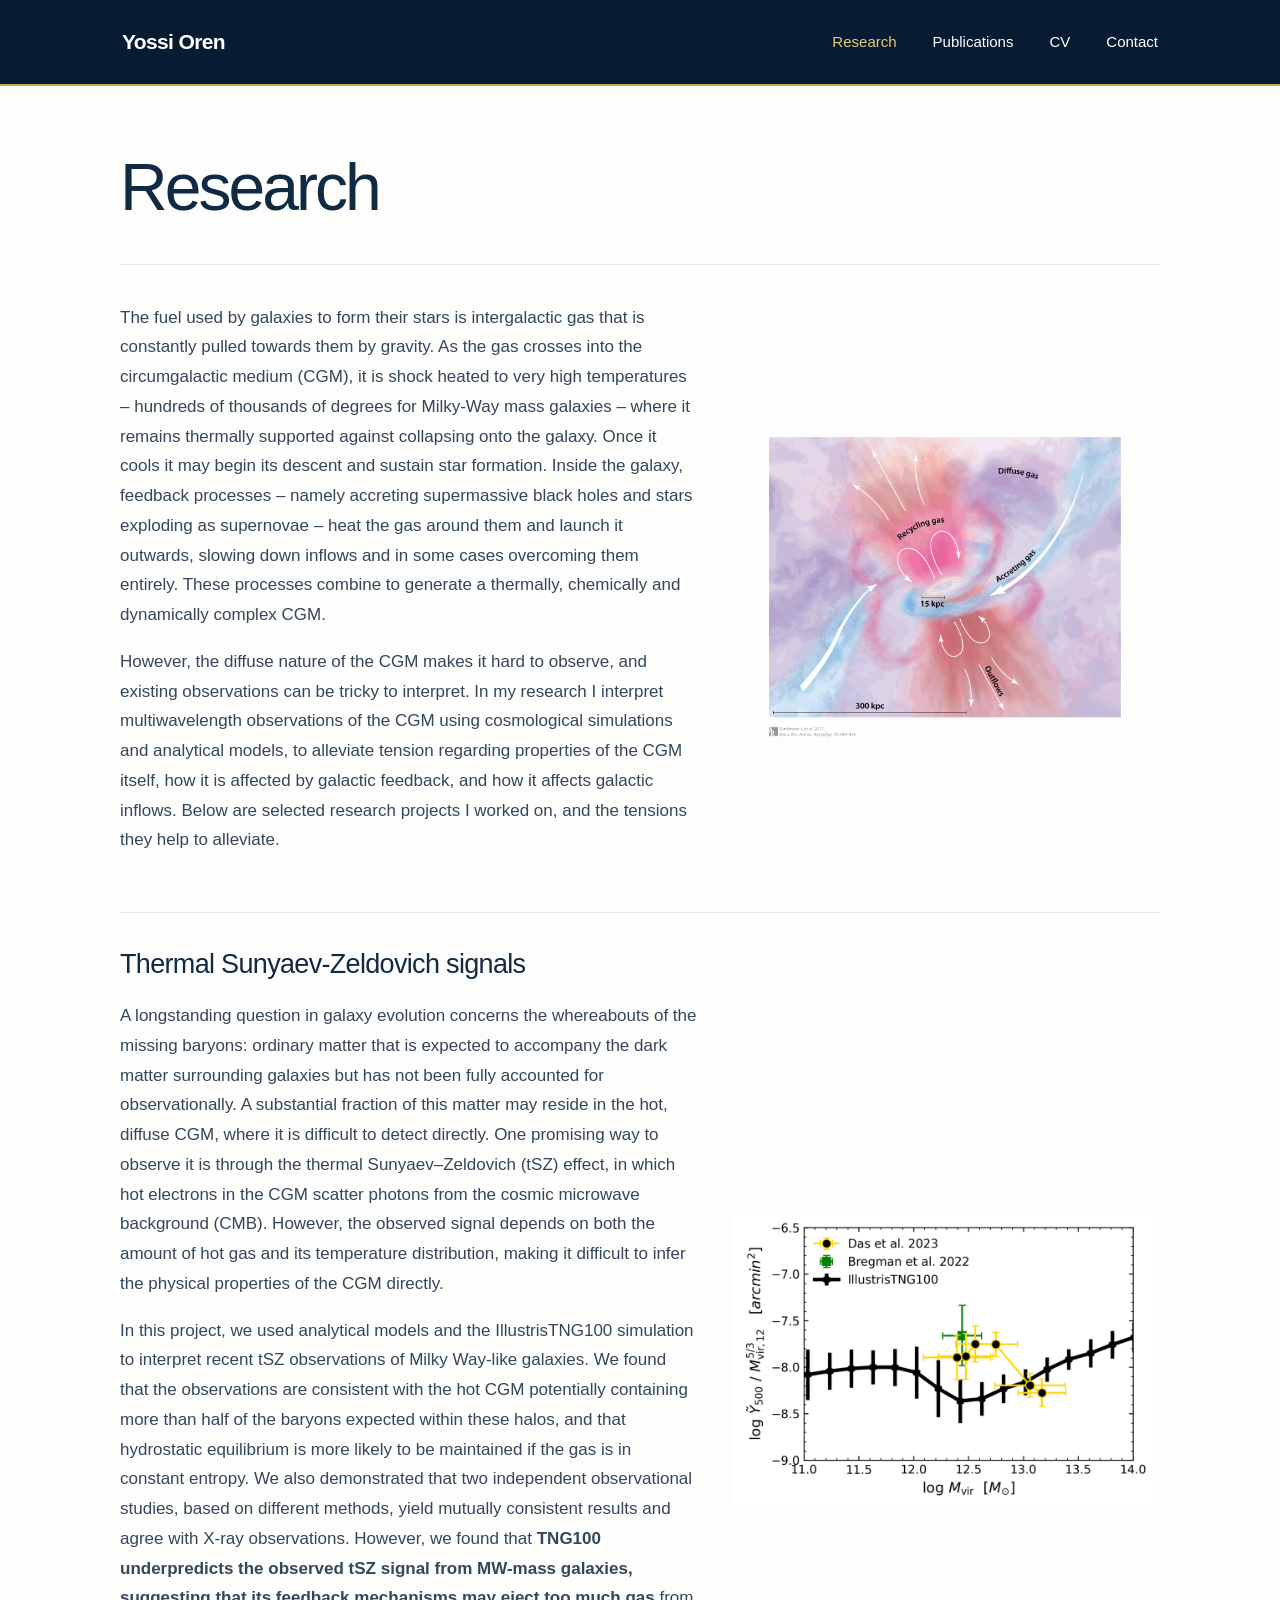
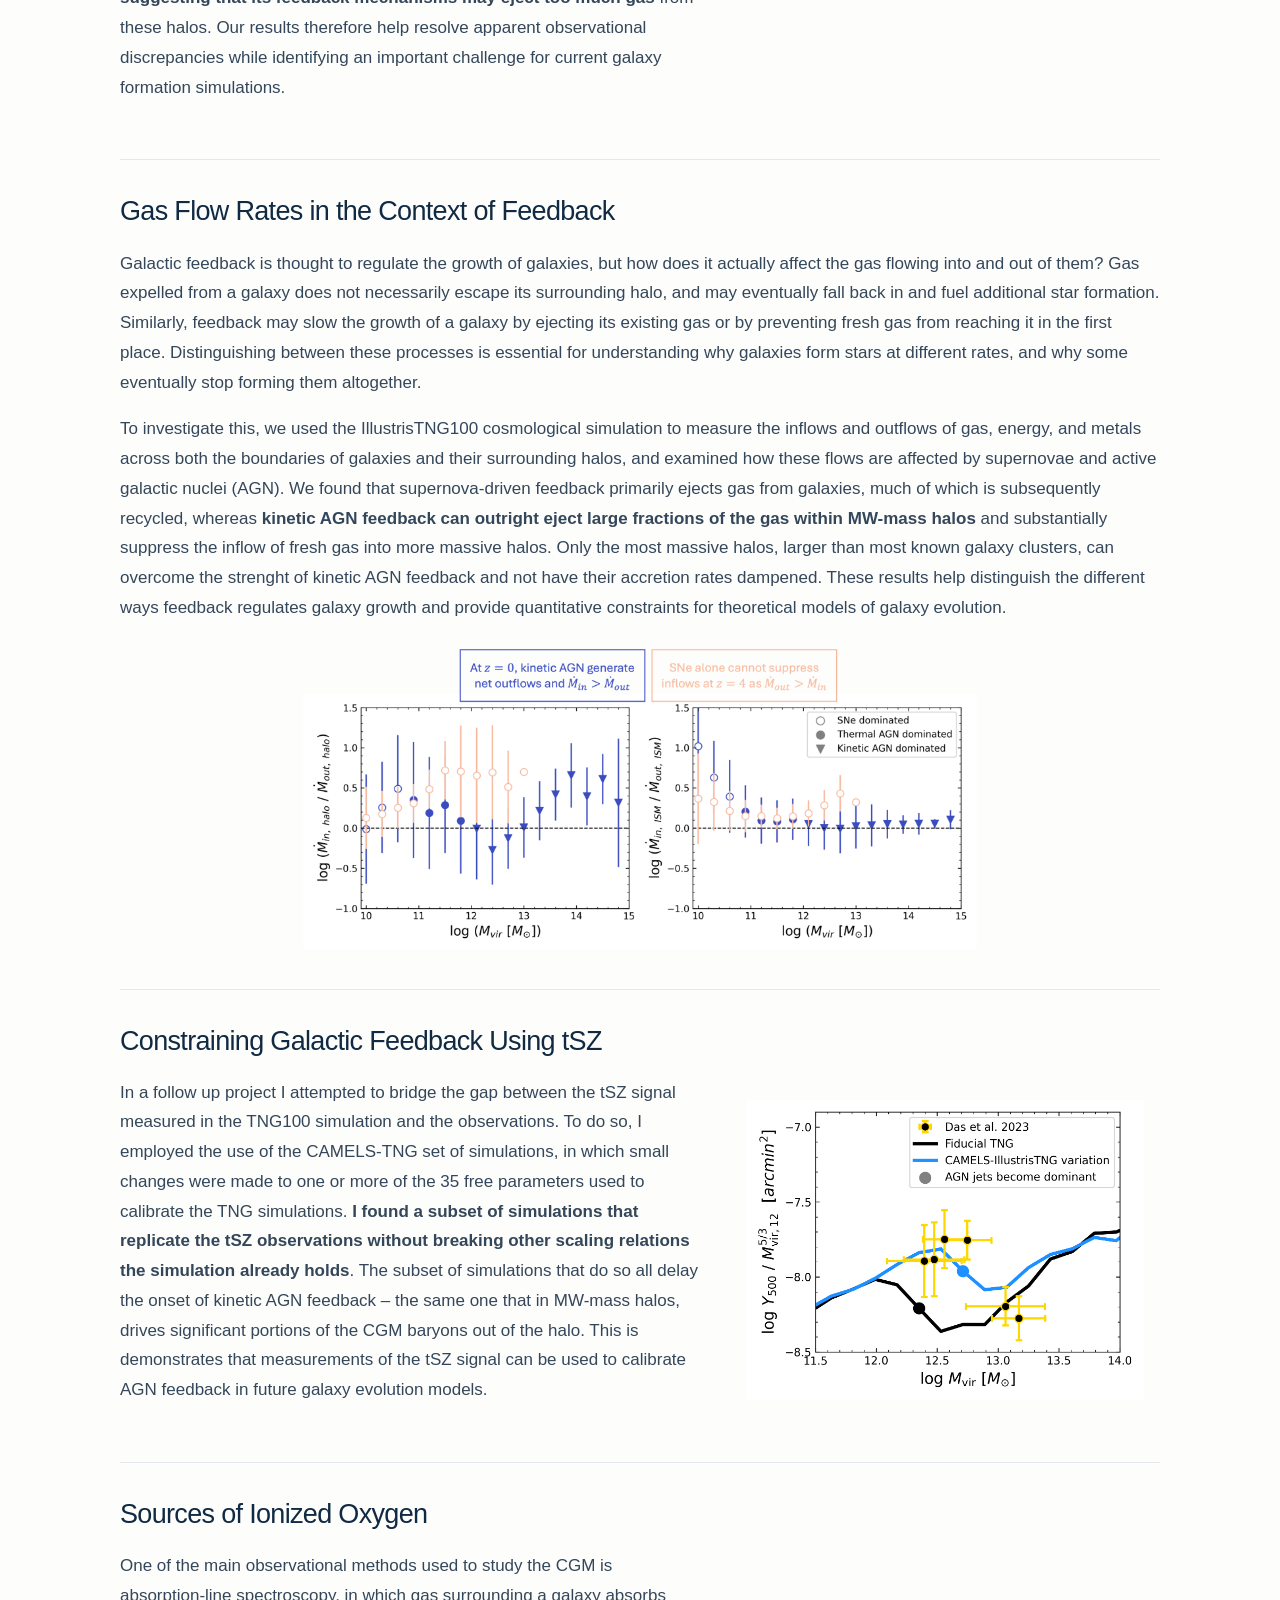
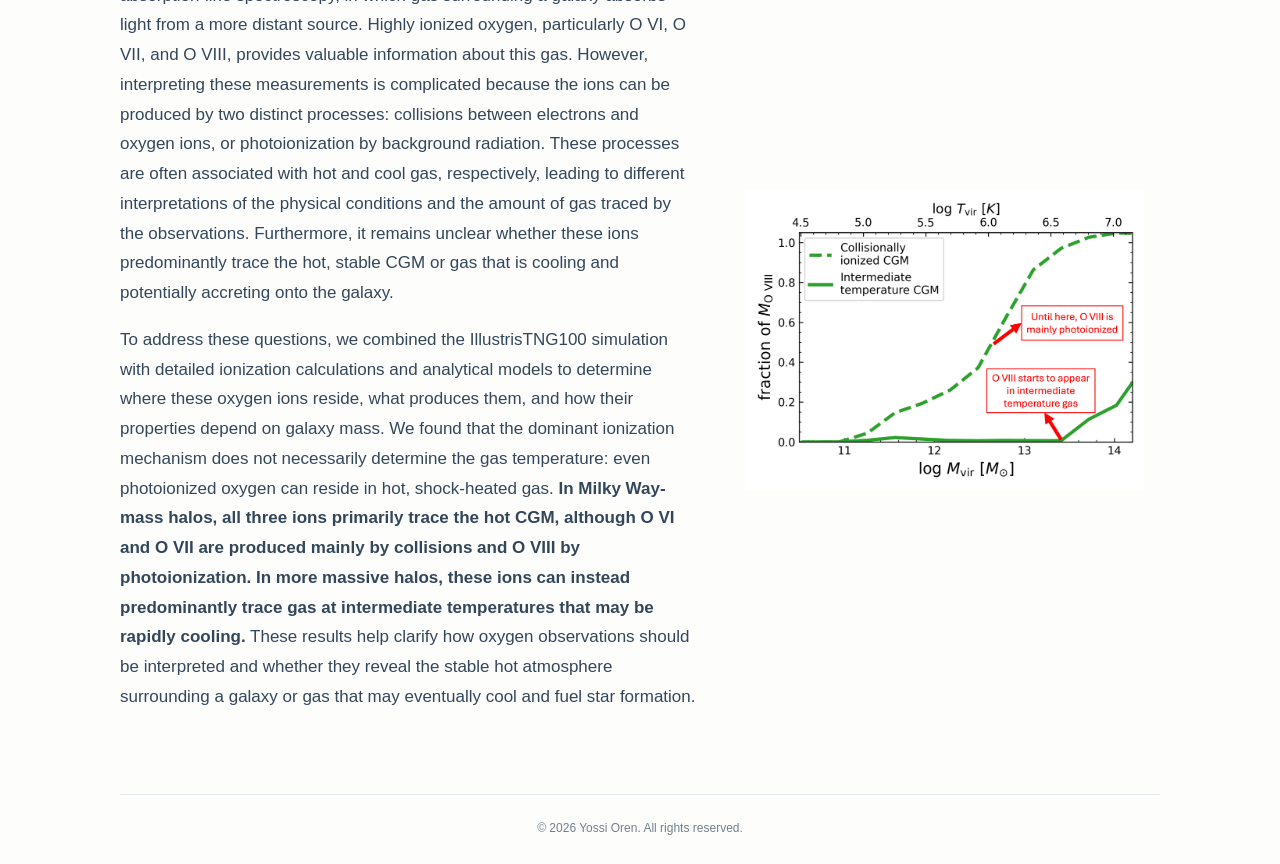
==== research.html @ 80501cc5 "Add files via upload" ====
<!DOCTYPE html>
<html lang="en">
<head>
  <meta charset="UTF-8" />
  <meta name="viewport" content="width=device-width, initial-scale=1.0" />
  <title>Research | Yossi Oren</title>
  <meta name="description" content="Yossi Oren, PhD researcher in astrophysics at Tel Aviv University. Research on the circumgalactic medium and galaxy evolution." />
  <meta name="theme-color" content="#071c32" />
  <link rel="stylesheet" href="style.css" />
</head>
<body class="research-page">
  <a class="skip-link" href="#main">Skip to content</a>
  <header class="site-header">
    <nav class="navigation" aria-label="Main navigation">
      <a class="home-link" href="index.html">Yossi Oren</a>
      <div class="nav-links">
        <a href="research.html" aria-current="page">Research</a>
        <a href="publications.html">Publications</a>
        <a href="assets/cv.pdf" target="_blank" rel="noopener noreferrer">CV</a>
        <a class="contact-link" href="mailto:orenyossi01@gmail.com">Contact</a>
      </div>
    </nav>
  </header>
  <main id="main" class="page-content">
    <div class="research-heading">
      <div><h1>Research</h1></div>
    </div>
    <div class="research-sections research-projects">
      <div class="research-introduction">
        <div class="research-layout">
          <div class="research-copy">
            <p>The fuel used by galaxies to form their stars is intergalactic gas that is constantly pulled towards them by gravity. As the gas crosses into the circumgalactic medium (CGM), it is shock heated to very high temperatures – hundreds of thousands of degrees for Milky-Way mass galaxies – where it remains thermally supported against collapsing onto the galaxy. Once it cools it may begin its descent and sustain star formation. Inside the galaxy, feedback processes – namely accreting supermassive black holes and stars exploding as supernovae – heat the gas around them and launch it outwards, slowing down inflows and in some cases overcoming them entirely. These processes combine to generate a thermally, chemically and dynamically complex CGM. </p>
            <p>However, the diffuse nature of the CGM makes it hard to observe, and existing observations can be tricky to interpret. In my research I interpret multiwavelength observations of the CGM using cosmological simulations and analytical models, to alleviate tension regarding properties of the CGM itself, how it is affected by galactic feedback, and how it affects galactic inflows. Below are selected research projects I worked on, and the tensions they help to alleviate.</p>
          </div>
          <figure class="research-figure">
            <a href="assets/research0.gif" target="_blank" rel="noopener" aria-label="Open figure at full size">
              <img src="assets/research0.gif" alt="Diagram of gas accretion, recycling, and outflows around a galaxy." width="2048" height="1748" loading="lazy">
            </a>
          </figure>
        </div>
      </div>
      <section class="research-project">
        <h2>Thermal Sunyaev-Zeldovich signals</h2>
        <div class="research-layout">
          <div class="research-copy">
            <p>A longstanding question in galaxy evolution concerns the whereabouts of the missing baryons: ordinary matter that is expected to accompany the dark matter surrounding galaxies but has not been fully accounted for observationally. A substantial fraction of this matter may reside in the hot, diffuse CGM, where it is difficult to detect directly. One promising way to observe it is through the thermal Sunyaev–Zeldovich (tSZ) effect, in which hot electrons in the CGM scatter photons from the cosmic microwave background (CMB). However, the observed signal depends on both the amount of hot gas and its temperature distribution, making it difficult to infer the physical properties of the CGM directly.</p>
            <p>In this project, we used analytical models and the IllustrisTNG100 simulation to interpret recent tSZ observations of Milky Way-like galaxies. We found that the observations are consistent with the hot CGM potentially containing more than half of the baryons expected within these halos, and that hydrostatic equilibrium is more likely to be maintained if the gas is in constant entropy. We also demonstrated that two independent observational studies, based on different methods, yield mutually consistent results and agree with X-ray observations. However, we found that <strong>TNG100 underpredicts the observed tSZ signal from MW-mass galaxies, suggesting that its feedback mechanisms may eject too much gas</strong> from these halos. Our results therefore help resolve apparent observational discrepancies while identifying an important challenge for current galaxy formation simulations.</p>
          </div>
          <figure class="research-figure">
            <a href="assets/research1.png" target="_blank" rel="noopener" aria-label="Open figure at full size">
              <img src="assets/research1.png" alt="Normalized thermal Sunyaev–Zeldovich signal versus halo mass, comparing observations with IllustrisTNG100." width="2048" height="1433" loading="lazy">
            </a>
          </figure>
        </div>
      </section>
      <section class="research-project figure-below">
        <h2>Gas Flow Rates in the Context of Feedback</h2>
        <div class="research-layout">
          <div class="research-copy">
            <p>Galactic feedback is thought to regulate the growth of galaxies, but how does it actually affect the gas flowing into and out of them? Gas expelled from a galaxy does not necessarily escape its surrounding halo, and may eventually fall back in and fuel additional star formation. Similarly, feedback may slow the growth of a galaxy by ejecting its existing gas or by preventing fresh gas from reaching it in the first place. Distinguishing between these processes is essential for understanding why galaxies form stars at different rates, and why some eventually stop forming them altogether.</p>
            <p>To investigate this, we used the IllustrisTNG100 cosmological simulation to measure the inflows and outflows of gas, energy, and metals across both the boundaries of galaxies and their surrounding halos, and examined how these flows are affected by supernovae and active galactic nuclei (AGN). We found that supernova-driven feedback primarily ejects gas from galaxies, much of which is subsequently recycled, whereas <strong>kinetic AGN feedback can</strong><strong> outright eject large fractions of the gas within MW-mass halos</strong> and substantially suppress the inflow of fresh gas into more massive halos. Only the most massive halos, larger than most known galaxy clusters, can overcome the strenght of kinetic AGN feedback and not have their accretion rates dampened. These results help distinguish the different ways feedback regulates galaxy growth and provide quantitative constraints for theoretical models of galaxy evolution. </p>
          </div>
          <figure class="research-figure">
            <a href="assets/research2.png" target="_blank" rel="noopener" aria-label="Open figure at full size">
              <img src="assets/research2.png" alt="Ratios of inflow and outflow rates across halo and galaxy boundaries under different feedback mechanisms." width="2048" height="912" loading="lazy">
            </a>
          </figure>
        </div>
      </section>
      <section class="research-project">
        <h2>Constraining Galactic Feedback Using tSZ</h2>
        <div class="research-layout">
          <div class="research-copy">
            <p>In a follow up project I attempted to bridge the gap between the tSZ signal measured in the TNG100 simulation and the observations. To do so, I employed the use of the CAMELS-TNG set of simulations, in which small changes were made to one or more of the 35 free parameters used to calibrate the TNG simulations. <strong>I found a subset of simulations that replicate the tSZ observations without breaking other scaling relations the simulation already holds</strong>. The subset of simulations that do so all delay the onset of kinetic AGN feedback – the same one that in MW-mass halos, drives significant portions of the CGM baryons out of the halo. This is demonstrates that measurements of the tSZ signal can be used to calibrate AGN feedback in future galaxy evolution models. </p>
          </div>
          <figure class="research-figure">
            <a href="assets/research3.png" target="_blank" rel="noopener" aria-label="Open figure at full size">
              <img src="assets/research3.png" alt="Thermal Sunyaev–Zeldovich observations compared with fiducial TNG and a CAMELS variation." width="1500" height="1131" loading="lazy">
            </a>
          </figure>
        </div>
      </section>
      <section class="research-project">
        <h2>Sources of Ionized Oxygen</h2>
        <div class="research-layout">
          <div class="research-copy">
            <p>One of the main observational methods used to study the CGM is absorption-line spectroscopy, in which gas surrounding a galaxy absorbs light from a more distant source. Highly ionized oxygen, particularly O VI, O VII, and O VIII, provides valuable information about this gas. However, interpreting these measurements is complicated because the ions can be produced by two distinct processes: collisions between electrons and oxygen ions, or photoionization by background radiation. These processes are often associated with hot and cool gas, respectively, leading to different interpretations of the physical conditions and the amount of gas traced by the observations. Furthermore, it remains unclear whether these ions predominantly trace the hot, stable CGM or gas that is cooling and potentially accreting onto the galaxy.</p>
            <p>To address these questions, we combined the IllustrisTNG100 simulation with detailed ionization calculations and analytical models to determine where these oxygen ions reside, what produces them, and how their properties depend on galaxy mass. We found that the dominant ionization mechanism does not necessarily determine the gas temperature: even photoionized oxygen can reside in hot, shock-heated gas. <strong>In Milky Way-mass halos, all three ions primarily trace the hot CGM, although O VI and O VII are produced mainly by collisions and O VIII by photoionization. In more massive halos, </strong><strong>these ions</strong><strong> can instead predominantly trace gas at intermediate temperatures that may be rapidly cooling.</strong> These results help clarify how oxygen observations should be interpreted and whether they reveal the stable hot atmosphere surrounding a galaxy or gas that may eventually cool and fuel star formation.</p>
          </div>
          <figure class="research-figure">
            <a href="assets/research4.png" target="_blank" rel="noopener" aria-label="Open figure at full size">
              <img src="assets/research4.png" alt="Contributions of collisional ionization and intermediate-temperature gas to circumgalactic O VIII." width="2048" height="1538" loading="lazy">
            </a>
          </figure>
        </div>
      </section>
    </div>
  </main>
  <footer class="site-footer"><p>&copy; <span id="year">2026</span> Yossi Oren. All rights reserved.</p></footer>
  <script src="main.js"></script>
</body>
</html>
---- style.css ----
/* Yossi Oren: academic website */
:root {
  --navy: #071c32;
  --ink: #102a43;
  --body: #34475a;
  --gold: #c8a84b;
  --paper: #fdfdfc;
  --line: #e3e8ed;
  --width: 1040px;
}
*, *::before, *::after { box-sizing: border-box; }
body { margin: 0; min-height: 100vh; display: flex; flex-direction: column; background: var(--paper); color: var(--body); font-family: -apple-system, BlinkMacSystemFont, "Segoe UI", Arial, sans-serif; font-size: 17px; line-height: 1.75; -webkit-font-smoothing: antialiased; }
a { color: inherit; text-underline-offset: 5px; }
a:focus-visible { outline: 3px solid var(--gold); outline-offset: 6px; border-radius: 2px; }
.skip-link { position: fixed; top: -80px; left: 16px; padding: 8px 16px; z-index: 10; background: white; color: var(--ink); }
.skip-link:focus { top: 10px; }
.site-header { position: relative; overflow: hidden; background: var(--navy); color: #fff; border-bottom: 2px solid var(--gold); }
.navigation { max-width: var(--width); min-height: 84px; margin: auto; display: flex; justify-content: space-between; align-items: center; gap: 24px; position: relative; padding: 0 2px; }
.home-link { font-size: 21px; font-weight: 600; letter-spacing: -.03em; text-decoration: none; }
.nav-links { display: flex; align-items: center; gap: 36px; margin-left: auto; }
.nav-links a { font-size: 15px; font-weight: 500; text-decoration: none; padding: 10px 0; transition: color .2s; }
.nav-links a:hover, .home-link:hover { color: #e6ca80; }
.navigation a[aria-current="page"] { color: #e6ca80; }
.nav-links .contact-link { color: #fff; }
.page-content { width: min(var(--width), calc(100% - 80px)); margin: 0 auto; flex: 1; }
.introduction { display: grid; grid-template-columns: 1fr 360px; gap: 80px; align-items: center; padding-top: 76px; padding-bottom: 54px; }
.eyebrow { color: #8c702a; font-size: 12px; font-weight: 650; letter-spacing: .16em; text-transform: uppercase; line-height: 1.5; margin: 0 0 18px; }
h1 { color: var(--ink); font-size: clamp(44px, 5.5vw, 66px); font-weight: 500; letter-spacing: -.045em; line-height: 1.1; margin: 0; }
.role { font-size: 24px; line-height: 1.4; color: var(--ink); margin: 28px 0 20px; }
.affiliation { line-height: 1.65; font-size: 18px; margin: 0; }
.portrait { margin: 0; }
.portrait img { display: block; width: 100%; height: auto; border-radius: 2px; }
.biography { border-top: 1px solid var(--line); padding-top: 32px; max-width: 100%; margin-bottom: 100px; }
.biography p { margin: 0 0 22px; }
.site-footer { width: min(var(--width), calc(100% - 80px)); margin: 0 auto; border-top: 1px solid var(--line); text-align: center; padding: 23px 0 25px; color: #73808c; font-size: 12px; }
.site-footer p { margin: 0; }
.research-heading { display: flex; justify-content: space-between; align-items: flex-end; gap: 25px; padding-top: 65px; padding-bottom: 40px; border-bottom: 1px solid var(--line); }
.research-sections { max-width: 880px; padding-top: 38px; padding-bottom: 65px; }
.research-sections section + section { margin-top: 40px; padding-top: 34px; border-top: 1px solid var(--line); }
h2 { color: var(--ink); font-size: 27px; font-weight: 500; letter-spacing: -.025em; line-height: 1.3; margin: 0 0 19px; }
.research-sections p { margin: 0 0 17px; }
@media (min-width: 1400px) { .introduction { padding-top: 90px; } }
@media (max-width: 1120px) { .navigation { margin: 0 40px; } .introduction { gap: 55px; grid-template-columns: 1fr 32%; } }
@media (max-width: 700px) {
  body { font-size: 16px; }
  .navigation { margin: 0 24px; min-height: 76px; gap: 14px; }
  .nav-links { gap: 23px; }
  .nav-links a { font-size: 14px; }
  .home-link { font-size: 18px; }
  .page-content, .site-footer { width: calc(100% - 48px); }
  .introduction { grid-template-columns: 1fr 38%; gap: 24px; padding-top: 48px; padding-bottom: 36px; }
  .eyebrow { font-size: 10px; margin-bottom: 13px; }
  h1 { font-size: 42px; }
  .role { font-size: 19px; margin: 20px 0 14px; }
  .affiliation { font-size: 14px; }
  .biography { padding-top: 26px; margin-bottom: 60px; }
  .research-heading { align-items: flex-start; flex-direction: column; padding-top: 43px; padding-bottom: 28px; gap: 23px; }
  h2 { font-size: 25px; }
}
@media (max-width: 420px) {
  .navigation { margin: 0 20px; flex-wrap: wrap; padding: 17px 0; min-height: 70px; gap: 10px; }
  .nav-links { gap: 20px; }
  .page-content, .site-footer { width: calc(100% - 40px); }
  .introduction { gap: 18px; }
  h1 { font-size: 35px; }
  .role { font-size: 17px; }
  .affiliation { font-size: 13px; }
  .identity .eyebrow { letter-spacing: .1em; }
}

/* Solid navy introduction matching the navigation background. */
.home-page .page-content { width: 100%; }
.hero-band {
  background: var(--navy);
  color: #f3f0e9;
}
.hero-band .introduction { width: min(var(--width), calc(100% - 80px)); margin: 0 auto; padding-top: 54px; padding-bottom: 54px; }
.hero-band h1 { color: #f8f6ef; font-family: Georgia, "Times New Roman", serif; }
.hero-band .role { color: #f3f0e9; }
.research-tagline { color: #e6ca80; font-size: 12px; font-weight: 650; letter-spacing: .16em; line-height: 1.5; margin: 24px 0 0; font-family: Georgia, "Times New Roman", serif; }
.home-page .biography { width: min(var(--width), calc(100% - 80px)); margin: 0 auto 100px; border-top: 0; }
@media (max-width: 760px) {
  .navigation { flex-wrap: wrap; padding-top: 16px; padding-bottom: 16px; gap: 8px 20px; }
  .nav-links { flex-wrap: wrap; gap: 12px 23px; }
}
@media (max-width: 700px) {
  .hero-band .introduction { width: calc(100% - 48px); padding-top: 42px; padding-bottom: 42px; }
  .home-page .biography { width: calc(100% - 48px); margin-bottom: 60px; }
  .research-tagline { font-size: 10px; letter-spacing: .10em; margin-top: 20px; }
}
@media (max-width: 480px) {
  .hero-band .introduction { grid-template-columns: 1fr; gap: 28px; }
  .hero-band .portrait { width: min(240px, 80%); }
}
@media (max-width: 420px) {
  .hero-band .introduction, .home-page .biography { width: calc(100% - 40px); }
  .nav-links { width: 100%; margin-left: 0; justify-content: space-between; gap: 12px; }
}

.publications-content { max-width: 880px; padding-top: 38px; padding-bottom: 65px; }
.publications-content p { margin: 0 0 17px; }
.publication-spacer { height: 17px; }
.publication-list { margin: 0; padding-left: 24px; }
.publication-list li { margin: 0 0 26px; padding-left: 3px; }
.publications-content a { color: var(--ink); text-decoration-color: var(--gold); overflow-wrap: anywhere; }
.publications-content a:hover { color: #8c702a; }
.publications-content strong { font-weight: 700; }

/* Consistent figure heights, with one full-width section for the two-panel plot. */
.research-projects { max-width: 100%; --figure-height: 300px; }
.research-projects .research-project { margin-top: 40px; padding-top: 34px; border-top: 1px solid var(--line); }
.research-layout { display: grid; grid-template-columns: minmax(0, 1fr) 430px; gap: 32px; align-items: center; }
.research-copy { min-width: 0; }
.research-projects .research-figure { margin: 0; min-width: 0; }
.research-figure a { display: flex; align-items: center; justify-content: center; height: var(--figure-height); }
.research-projects .research-figure img { display: block; width: auto; height: var(--figure-height); max-width: 100%; object-fit: contain; }
.figure-below .research-layout { display: block; }
.figure-below .research-figure { margin-top: 26px; }
@media (max-width: 1000px) {
  .research-projects { --figure-height: 260px; }
  .research-layout { grid-template-columns: minmax(0, 1fr) 375px; gap: 26px; }
}
@media (max-width: 800px) {
  .research-layout { grid-template-columns: 1fr; gap: 24px; }
  .research-projects { --figure-height: min(300px, calc((100vw - 48px) * 0.44)); }
}
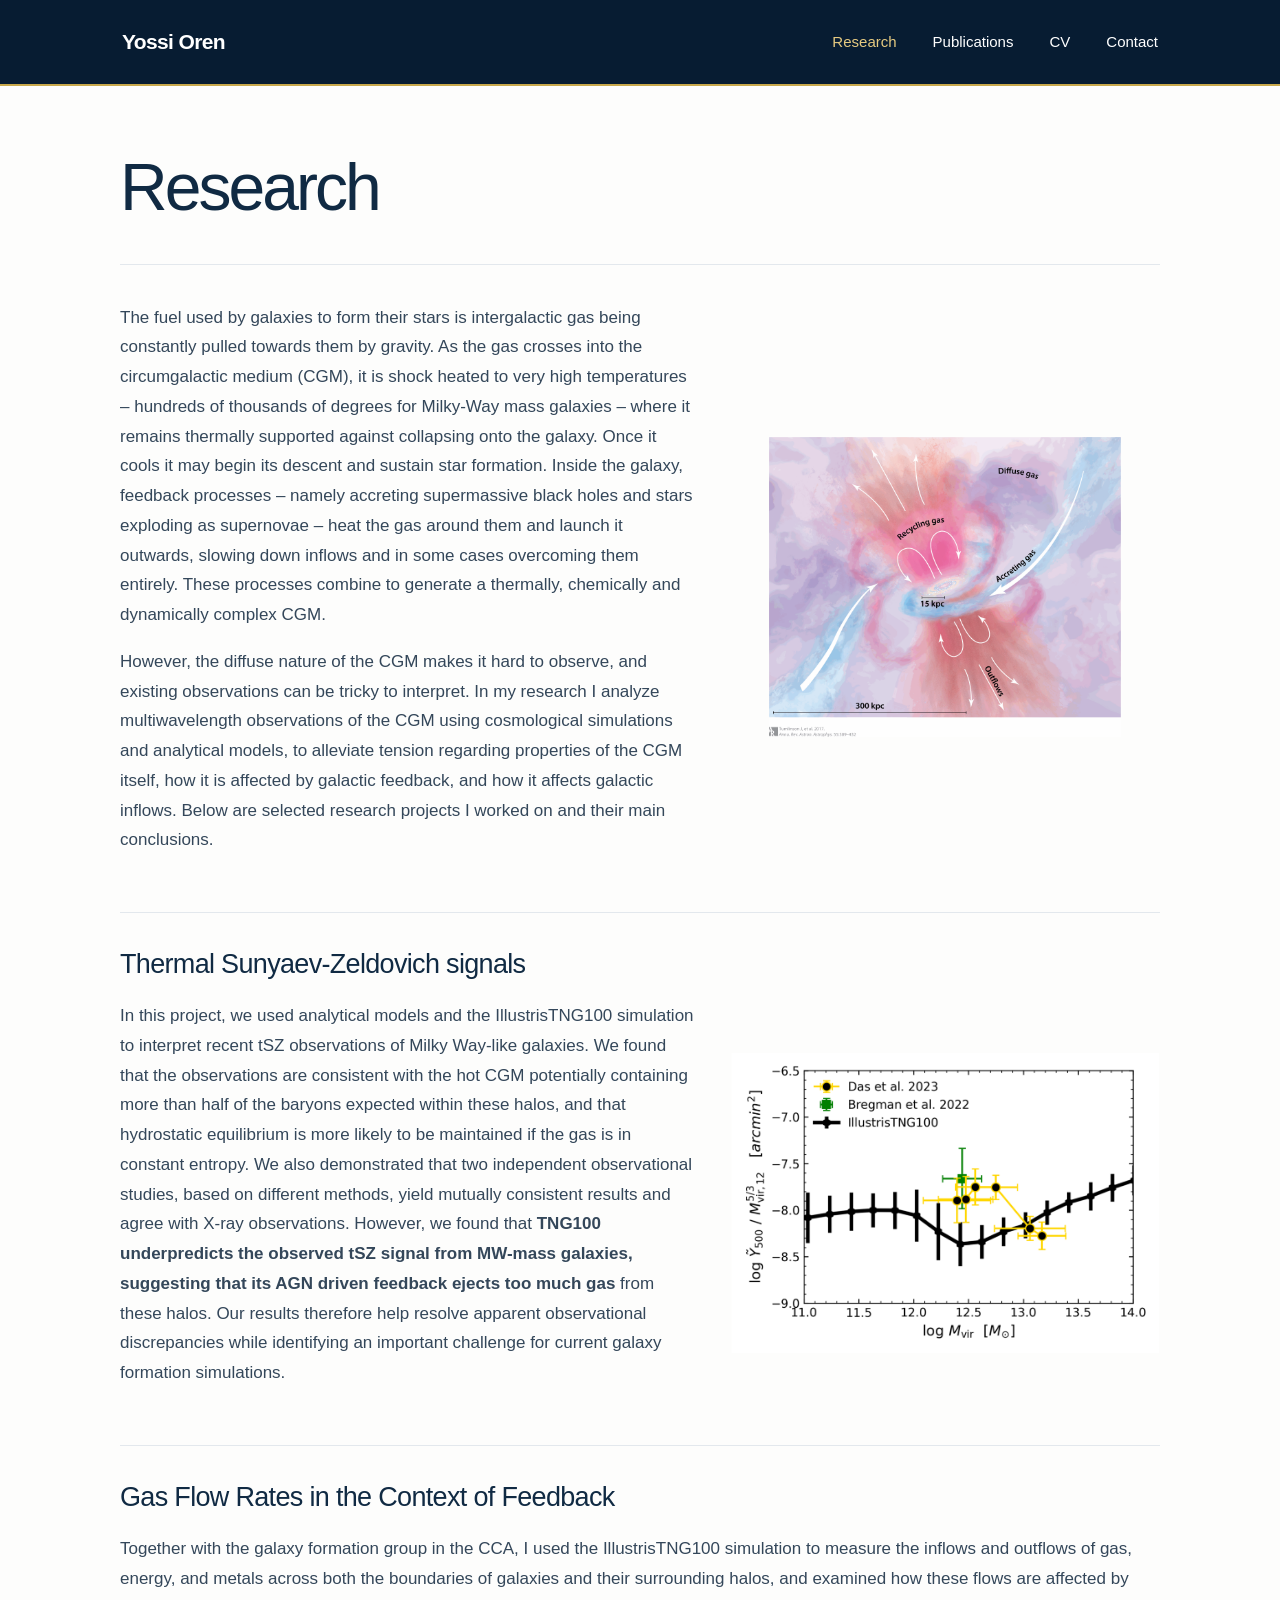
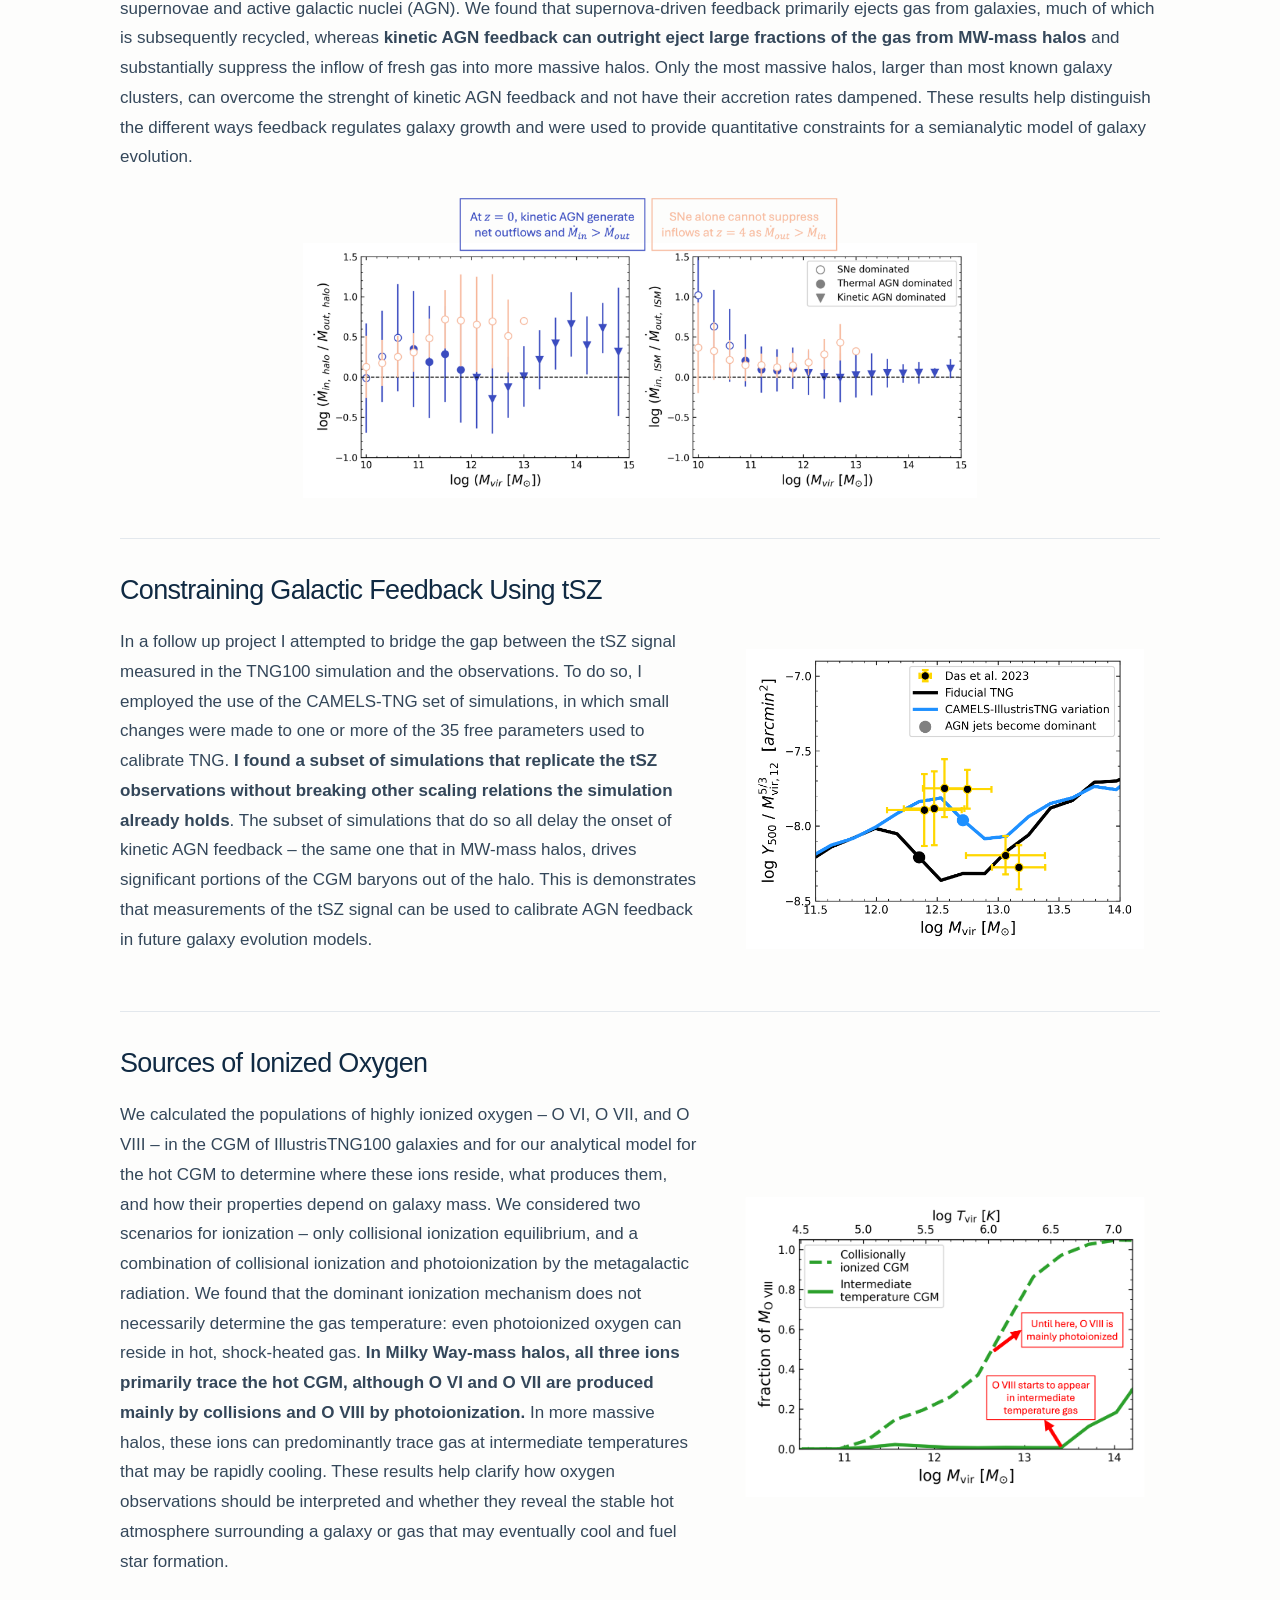
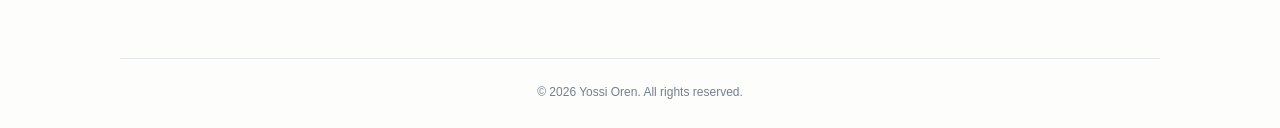
==== commit e2317041: "Revise research descriptions Updated text to clarify the role of intergalactic gas in star formation" ====
--- a/research.html
+++ b/research.html
@@ -29,8 +29,8 @@
       <div class="research-introduction">
         <div class="research-layout">
           <div class="research-copy">
-            <p>The fuel used by galaxies to form their stars is intergalactic gas that is constantly pulled towards them by gravity. As the gas crosses into the circumgalactic medium (CGM), it is shock heated to very high temperatures – hundreds of thousands of degrees for Milky-Way mass galaxies – where it remains thermally supported against collapsing onto the galaxy. Once it cools it may begin its descent and sustain star formation. Inside the galaxy, feedback processes – namely accreting supermassive black holes and stars exploding as supernovae – heat the gas around them and launch it outwards, slowing down inflows and in some cases overcoming them entirely. These processes combine to generate a thermally, chemically and dynamically complex CGM. </p>
-            <p>However, the diffuse nature of the CGM makes it hard to observe, and existing observations can be tricky to interpret. In my research I interpret multiwavelength observations of the CGM using cosmological simulations and analytical models, to alleviate tension regarding properties of the CGM itself, how it is affected by galactic feedback, and how it affects galactic inflows. Below are selected research projects I worked on, and the tensions they help to alleviate.</p>
+            <p>The fuel used by galaxies to form their stars is intergalactic gas being constantly pulled towards them by gravity. As the gas crosses into the circumgalactic medium (CGM), it is shock heated to very high temperatures – hundreds of thousands of degrees for Milky-Way mass galaxies – where it remains thermally supported against collapsing onto the galaxy. Once it cools it may begin its descent and sustain star formation. Inside the galaxy, feedback processes – namely accreting supermassive black holes and stars exploding as supernovae – heat the gas around them and launch it outwards, slowing down inflows and in some cases overcoming them entirely. These processes combine to generate a thermally, chemically and dynamically complex CGM. </p>
+            <p>However, the diffuse nature of the CGM makes it hard to observe, and existing observations can be tricky to interpret. In my research I analyze multiwavelength observations of the CGM using cosmological simulations and analytical models, to alleviate tension regarding properties of the CGM itself, how it is affected by galactic feedback, and how it affects galactic inflows. Below are selected research projects I worked on and their main conclusions.</p>
           </div>
           <figure class="research-figure">
             <a href="assets/research0.gif" target="_blank" rel="noopener" aria-label="Open figure at full size">
@@ -43,8 +43,7 @@
         <h2>Thermal Sunyaev-Zeldovich signals</h2>
         <div class="research-layout">
           <div class="research-copy">
-            <p>A longstanding question in galaxy evolution concerns the whereabouts of the missing baryons: ordinary matter that is expected to accompany the dark matter surrounding galaxies but has not been fully accounted for observationally. A substantial fraction of this matter may reside in the hot, diffuse CGM, where it is difficult to detect directly. One promising way to observe it is through the thermal Sunyaev–Zeldovich (tSZ) effect, in which hot electrons in the CGM scatter photons from the cosmic microwave background (CMB). However, the observed signal depends on both the amount of hot gas and its temperature distribution, making it difficult to infer the physical properties of the CGM directly.</p>
-            <p>In this project, we used analytical models and the IllustrisTNG100 simulation to interpret recent tSZ observations of Milky Way-like galaxies. We found that the observations are consistent with the hot CGM potentially containing more than half of the baryons expected within these halos, and that hydrostatic equilibrium is more likely to be maintained if the gas is in constant entropy. We also demonstrated that two independent observational studies, based on different methods, yield mutually consistent results and agree with X-ray observations. However, we found that <strong>TNG100 underpredicts the observed tSZ signal from MW-mass galaxies, suggesting that its feedback mechanisms may eject too much gas</strong> from these halos. Our results therefore help resolve apparent observational discrepancies while identifying an important challenge for current galaxy formation simulations.</p>
+            <p>In this project, we used analytical models and the IllustrisTNG100 simulation to interpret recent tSZ observations of Milky Way-like galaxies. We found that the observations are consistent with the hot CGM potentially containing more than half of the baryons expected within these halos, and that hydrostatic equilibrium is more likely to be maintained if the gas is in constant entropy. We also demonstrated that two independent observational studies, based on different methods, yield mutually consistent results and agree with X-ray observations. However, we found that <strong>TNG100 underpredicts the observed tSZ signal from MW-mass galaxies, suggesting that its </strong><strong>AGN driven </strong><strong>feedback eject</strong><strong>s</strong><strong> too much gas</strong> from these halos. Our results therefore help resolve apparent observational discrepancies while identifying an important challenge for current galaxy formation simulations.</p>
           </div>
           <figure class="research-figure">
             <a href="assets/research1.png" target="_blank" rel="noopener" aria-label="Open figure at full size">
@@ -57,8 +56,7 @@
         <h2>Gas Flow Rates in the Context of Feedback</h2>
         <div class="research-layout">
           <div class="research-copy">
-            <p>Galactic feedback is thought to regulate the growth of galaxies, but how does it actually affect the gas flowing into and out of them? Gas expelled from a galaxy does not necessarily escape its surrounding halo, and may eventually fall back in and fuel additional star formation. Similarly, feedback may slow the growth of a galaxy by ejecting its existing gas or by preventing fresh gas from reaching it in the first place. Distinguishing between these processes is essential for understanding why galaxies form stars at different rates, and why some eventually stop forming them altogether.</p>
-            <p>To investigate this, we used the IllustrisTNG100 cosmological simulation to measure the inflows and outflows of gas, energy, and metals across both the boundaries of galaxies and their surrounding halos, and examined how these flows are affected by supernovae and active galactic nuclei (AGN). We found that supernova-driven feedback primarily ejects gas from galaxies, much of which is subsequently recycled, whereas <strong>kinetic AGN feedback can</strong><strong> outright eject large fractions of the gas within MW-mass halos</strong> and substantially suppress the inflow of fresh gas into more massive halos. Only the most massive halos, larger than most known galaxy clusters, can overcome the strenght of kinetic AGN feedback and not have their accretion rates dampened. These results help distinguish the different ways feedback regulates galaxy growth and provide quantitative constraints for theoretical models of galaxy evolution. </p>
+            <p>Together with the galaxy formation group in the CCA, I used the IllustrisTNG100 simulation to measure the inflows and outflows of gas, energy, and metals across both the boundaries of galaxies and their surrounding halos, and examined how these flows are affected by supernovae and active galactic nuclei (AGN). We found that supernova-driven feedback primarily ejects gas from galaxies, much of which is subsequently recycled, whereas <strong>kinetic AGN feedback can</strong><strong> outright eject large fractions of the gas </strong><strong>from</strong><strong> MW-mass halos</strong> and substantially suppress the inflow of fresh gas into more massive halos. Only the most massive halos, larger than most known galaxy clusters, can overcome the strenght of kinetic AGN feedback and not have their accretion rates dampened. These results help distinguish the different ways feedback regulates galaxy growth and were used to provide quantitative constraints for a semianalytic model of galaxy evolution. </p>
           </div>
           <figure class="research-figure">
             <a href="assets/research2.png" target="_blank" rel="noopener" aria-label="Open figure at full size">
@@ -71,7 +69,7 @@
         <h2>Constraining Galactic Feedback Using tSZ</h2>
         <div class="research-layout">
           <div class="research-copy">
-            <p>In a follow up project I attempted to bridge the gap between the tSZ signal measured in the TNG100 simulation and the observations. To do so, I employed the use of the CAMELS-TNG set of simulations, in which small changes were made to one or more of the 35 free parameters used to calibrate the TNG simulations. <strong>I found a subset of simulations that replicate the tSZ observations without breaking other scaling relations the simulation already holds</strong>. The subset of simulations that do so all delay the onset of kinetic AGN feedback – the same one that in MW-mass halos, drives significant portions of the CGM baryons out of the halo. This is demonstrates that measurements of the tSZ signal can be used to calibrate AGN feedback in future galaxy evolution models. </p>
+            <p>In a follow up project I attempted to bridge the gap between the tSZ signal measured in the TNG100 simulation and the observations. To do so, I employed the use of the CAMELS-TNG set of simulations, in which small changes were made to one or more of the 35 free parameters used to calibrate TNG. <strong>I found a subset of simulations that replicate the tSZ observations without breaking other scaling relations the simulation already holds</strong>. The subset of simulations that do so all delay the onset of kinetic AGN feedback – the same one that in MW-mass halos, drives significant portions of the CGM baryons out of the halo. This is demonstrates that measurements of the tSZ signal can be used to calibrate AGN feedback in future galaxy evolution models. </p>
           </div>
           <figure class="research-figure">
             <a href="assets/research3.png" target="_blank" rel="noopener" aria-label="Open figure at full size">
@@ -84,8 +82,7 @@
         <h2>Sources of Ionized Oxygen</h2>
         <div class="research-layout">
           <div class="research-copy">
-            <p>One of the main observational methods used to study the CGM is absorption-line spectroscopy, in which gas surrounding a galaxy absorbs light from a more distant source. Highly ionized oxygen, particularly O VI, O VII, and O VIII, provides valuable information about this gas. However, interpreting these measurements is complicated because the ions can be produced by two distinct processes: collisions between electrons and oxygen ions, or photoionization by background radiation. These processes are often associated with hot and cool gas, respectively, leading to different interpretations of the physical conditions and the amount of gas traced by the observations. Furthermore, it remains unclear whether these ions predominantly trace the hot, stable CGM or gas that is cooling and potentially accreting onto the galaxy.</p>
-            <p>To address these questions, we combined the IllustrisTNG100 simulation with detailed ionization calculations and analytical models to determine where these oxygen ions reside, what produces them, and how their properties depend on galaxy mass. We found that the dominant ionization mechanism does not necessarily determine the gas temperature: even photoionized oxygen can reside in hot, shock-heated gas. <strong>In Milky Way-mass halos, all three ions primarily trace the hot CGM, although O VI and O VII are produced mainly by collisions and O VIII by photoionization. In more massive halos, </strong><strong>these ions</strong><strong> can instead predominantly trace gas at intermediate temperatures that may be rapidly cooling.</strong> These results help clarify how oxygen observations should be interpreted and whether they reveal the stable hot atmosphere surrounding a galaxy or gas that may eventually cool and fuel star formation.</p>
+            <p>We calculated the populations of highly ionized oxygen – O VI, O VII, and O VIII – in the CGM of IllustrisTNG100 galaxies and for our analytical model for the hot CGM to determine where these ions reside, what produces them, and how their properties depend on galaxy mass. We considered two scenarios for ionization – only collisional ionization equilibrium, and a combination of collisional ionization and photoionization by the metagalactic radiation. We found that the dominant ionization mechanism does not necessarily determine the gas temperature: even photoionized oxygen can reside in hot, shock-heated gas. <strong>In Milky Way-mass halos, all three ions primarily trace the hot CGM, although O VI and O VII are produced mainly by collisions and O VIII by photoionization. </strong>In more massive halos, these ions can predominantly trace gas at intermediate temperatures that may be rapidly cooling. These results help clarify how oxygen observations should be interpreted and whether they reveal the stable hot atmosphere surrounding a galaxy or gas that may eventually cool and fuel star formation.</p>
           </div>
           <figure class="research-figure">
             <a href="assets/research4.png" target="_blank" rel="noopener" aria-label="Open figure at full size">
